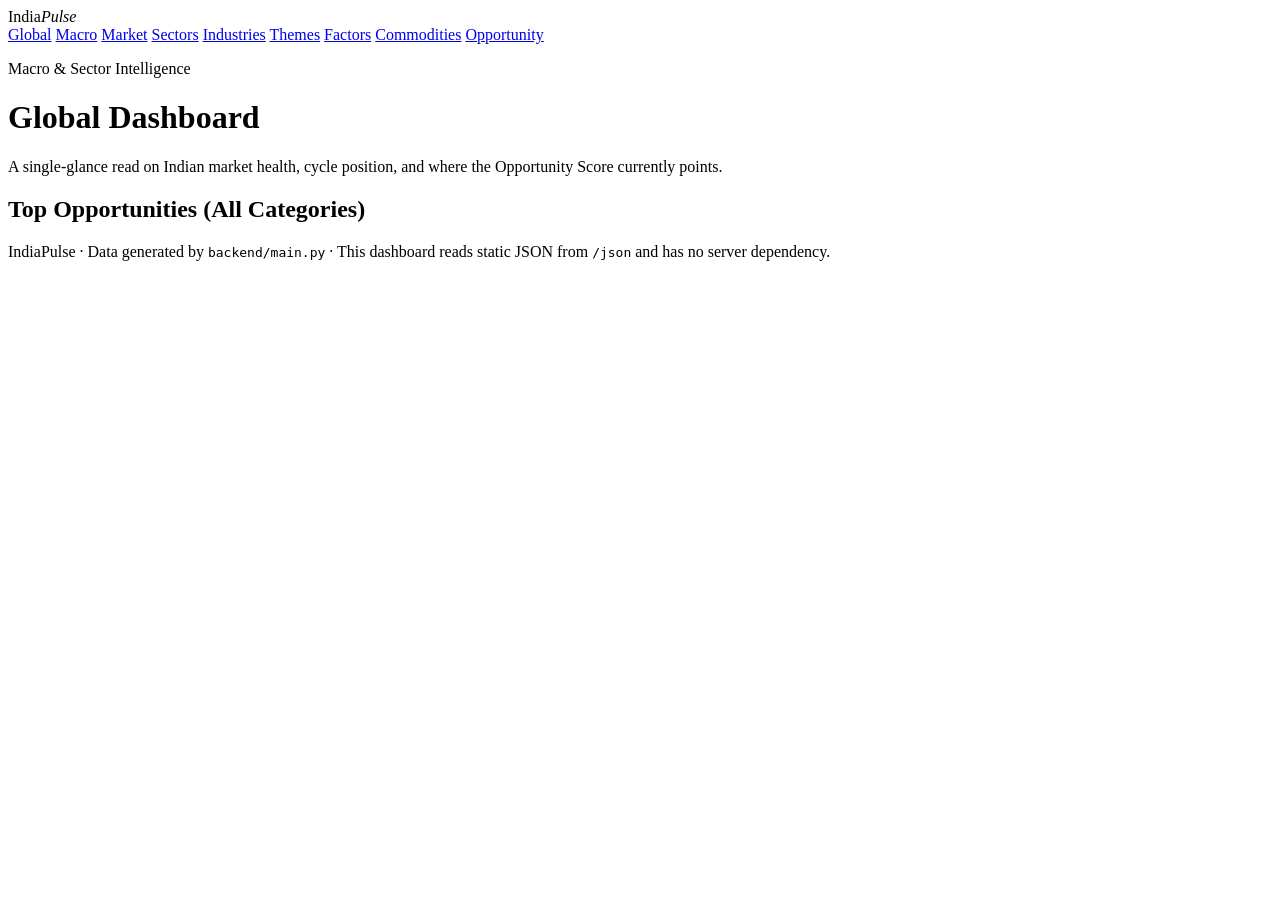
==== frontend/index.html @ 9f11326e "Add files via upload" ====
<!DOCTYPE html>
<html lang="en">
<head>
<meta charset="UTF-8" />
<meta name="viewport" content="width=device-width, initial-scale=1.0" />
<title>IndiaPulse — Global Dashboard</title>
<link rel="preconnect" href="https://fonts.googleapis.com">
<link href="https://fonts.googleapis.com/css2?family=Fraunces:wght@500;600&family=Inter:wght@400;500;600&family=IBM+Plex+Mono:wght@400;500&display=swap" rel="stylesheet">
<link rel="stylesheet" href="assets/style.css" />
</head>
<body>
  <nav class="ip-nav">
    <div class="brand">India<em>Pulse</em></div>
    <div class="ip-nav-links">
      <a href="index.html" class="active">Global</a>
      <a href="macro/macro.html">Macro</a>
      <a href="markets/broad-market.html">Market</a>
      <a href="markets/sectors.html">Sectors</a>
      <a href="markets/industries.html">Industries</a>
      <a href="markets/themes.html">Themes</a>
      <a href="markets/factors.html">Factors</a>
      <a href="commodities/commodities.html">Commodities</a>
      <a href="analytics/compare.html">Opportunity</a>
    </div>
  </nav>

  <div class="ip-shell">
    <p class="ip-eyebrow">Macro &amp; Sector Intelligence</p>
    <h1 class="ip-title">Global Dashboard</h1>
    <p class="ip-subtitle">A single-glance read on Indian market health, cycle position, and where the Opportunity Score currently points.</p>

    <div class="ip-grid" id="summary-cards"></div>

    <div class="ip-panel">
      <h2>Top Opportunities (All Categories)</h2>
      <div id="opportunity-table"></div>
    </div>

    <div class="ip-footer">
      IndiaPulse · Data generated by <code>backend/main.py</code> · This dashboard reads static JSON from <code>/json</code> and has no server dependency.
    </div>
  </div>

<script src="assets/ip.js"></script>
<script>
(async function () {
  const cardsEl = document.getElementById("summary-cards");
  const tableEl = document.getElementById("opportunity-table");
  try {
    const opp = await IP.loadCategory("opportunity", { depth: 1 });
    const rows = opp.ranking || [];

    const bullish = rows.filter(r => r.trend === "Bullish").length;
    const avgOpp = rows.length ? (rows.reduce((a, r) => a + (r.opportunity_score ?? 0), 0) / rows.length).toFixed(1) : "—";
    const strongSeason = rows.filter(r => r.seasonality === "Seasonally Strong").length;
    const top = rows[0];

    cardsEl.innerHTML = `
      <div class="ip-card"><div class="label">Universe Tracked</div><div class="value">${rows.length}</div></div>
      <div class="ip-card"><div class="label">Bullish Trend</div><div class="value">${bullish}/${rows.length}</div></div>
      <div class="ip-card"><div class="label">Avg Opportunity Score</div><div class="value">${avgOpp}</div></div>
      <div class="ip-card"><div class="label">Seasonally Strong</div><div class="value">${strongSeason}</div></div>
      <div class="ip-card"><div class="label">Top Opportunity</div><div class="value">${top?.symbol ?? "—"}</div><div class="sub">${top?.opportunity_score ?? ""}</div></div>
    `;

    IP.renderOpportunityTable(tableEl, rows, { limit: 15 });
  } catch (e) {
    IP.renderEmpty(cardsEl, "No data yet — run the backend pipeline: python -m backend.main --download");
    IP.renderEmpty(tableEl, String(e));
  }
})();
</script>
</body>
</html>
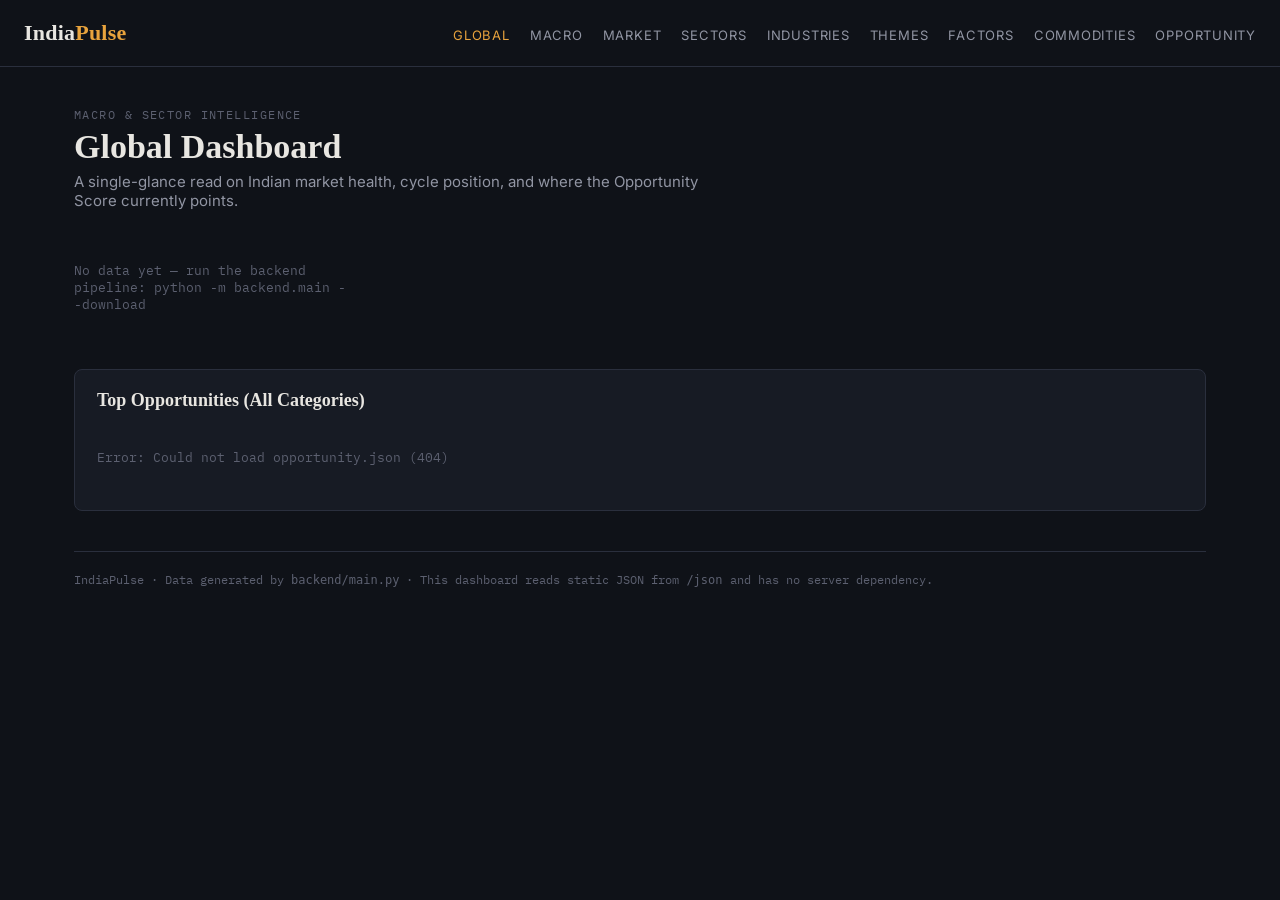
==== commit 9ce0669f: "Fix ip.js/style.css relative paths — one level too deep for markets/macro/commodities/analytics page" ====
--- a/frontend/index.html
+++ b/frontend/index.html
@@ -6,7 +6,7 @@
 <title>IndiaPulse — Global Dashboard</title>
 <link rel="preconnect" href="https://fonts.googleapis.com">
 <link href="https://fonts.googleapis.com/css2?family=Fraunces:wght@500;600&family=Inter:wght@400;500;600&family=IBM+Plex+Mono:wght@400;500&display=swap" rel="stylesheet">
-<link rel="stylesheet" href="assets/style.css" />
+<link rel="stylesheet" href="style.css" />
 </head>
 <body>
   <nav class="ip-nav">
@@ -41,7 +41,7 @@
     </div>
   </div>
 
-<script src="assets/ip.js"></script>
+<script src="ip.js"></script>
 <script>
 (async function () {
   const cardsEl = document.getElementById("summary-cards");
--- a/frontend/style.css
+++ b/frontend/style.css
@@ -0,0 +1,223 @@
+/* ==========================================================================
+   IndiaPulse — shared dashboard styling
+   Palette: deep indigo-charcoal base, marigold + jade accents
+   (a nod to Indian markets without leaning on flag cliché)
+   ========================================================================== */
+
+:root {
+  --bg: #0F1218;
+  --bg-panel: #171B24;
+  --bg-panel-raised: #1E2330;
+  --border: #2A2F3D;
+  --text: #E8E6E1;
+  --text-dim: #9195A3;
+  --text-faint: #5C6070;
+
+  --marigold: #E8A33D;
+  --jade: #3FB68B;
+  --rose: #D9615A;
+  --azure: #5B8DEF;
+
+  --font-display: "Fraunces", "Georgia", serif;
+  --font-body: "Inter", -apple-system, BlinkMacSystemFont, "Segoe UI", sans-serif;
+  --font-mono: "IBM Plex Mono", "SFMono-Regular", Consolas, monospace;
+}
+
+* { box-sizing: border-box; }
+
+html, body {
+  margin: 0;
+  padding: 0;
+  background: var(--bg);
+  color: var(--text);
+  font-family: var(--font-body);
+  -webkit-font-smoothing: antialiased;
+}
+
+a { color: inherit; }
+
+.ip-shell {
+  max-width: 1180px;
+  margin: 0 auto;
+  padding: 32px 24px 80px;
+}
+
+.ip-nav {
+  display: flex;
+  align-items: baseline;
+  justify-content: space-between;
+  flex-wrap: wrap;
+  gap: 16px;
+  padding: 20px 24px;
+  border-bottom: 1px solid var(--border);
+  margin-bottom: 8px;
+}
+
+.ip-nav .brand {
+  font-family: var(--font-display);
+  font-size: 22px;
+  letter-spacing: 0.01em;
+  font-weight: 600;
+}
+.ip-nav .brand em {
+  font-style: normal;
+  color: var(--marigold);
+}
+
+.ip-nav-links {
+  display: flex;
+  gap: 20px;
+  flex-wrap: wrap;
+  font-size: 13px;
+  color: var(--text-dim);
+  text-transform: uppercase;
+  letter-spacing: 0.06em;
+}
+.ip-nav-links a { text-decoration: none; }
+.ip-nav-links a:hover, .ip-nav-links a.active { color: var(--marigold); }
+
+.ip-eyebrow {
+  font-family: var(--font-mono);
+  font-size: 12px;
+  letter-spacing: 0.12em;
+  text-transform: uppercase;
+  color: var(--text-faint);
+  margin: 0 0 6px;
+}
+
+.ip-title {
+  font-family: var(--font-display);
+  font-size: 34px;
+  margin: 0 0 6px;
+  font-weight: 600;
+}
+
+.ip-subtitle {
+  color: var(--text-dim);
+  font-size: 15px;
+  margin: 0 0 28px;
+  max-width: 640px;
+}
+
+.ip-grid {
+  display: grid;
+  grid-template-columns: repeat(auto-fill, minmax(220px, 1fr));
+  gap: 14px;
+  margin-bottom: 32px;
+}
+
+.ip-card {
+  background: var(--bg-panel);
+  border: 1px solid var(--border);
+  border-radius: 6px;
+  padding: 16px 18px;
+}
+
+.ip-card .label {
+  font-size: 11px;
+  text-transform: uppercase;
+  letter-spacing: 0.08em;
+  color: var(--text-faint);
+  margin-bottom: 8px;
+}
+
+.ip-card .value {
+  font-family: var(--font-mono);
+  font-size: 22px;
+  font-weight: 600;
+}
+
+.ip-card .sub {
+  font-size: 12px;
+  color: var(--text-dim);
+  margin-top: 4px;
+}
+
+.tag {
+  display: inline-block;
+  padding: 2px 8px;
+  border-radius: 3px;
+  font-size: 11px;
+  font-family: var(--font-mono);
+  text-transform: uppercase;
+  letter-spacing: 0.04em;
+}
+.tag.bullish, .tag.strong, .tag.low-risk, .tag.high { background: rgba(63,182,139,0.15); color: var(--jade); }
+.tag.bearish, .tag.weak, .tag.high-risk, .tag.low { background: rgba(217,97,90,0.15); color: var(--rose); }
+.tag.neutral, .tag.moderate, .tag.moderate-risk { background: rgba(232,163,61,0.15); color: var(--marigold); }
+.tag.nodata { background: rgba(255,255,255,0.05); color: var(--text-faint); }
+
+table.ip-table {
+  width: 100%;
+  border-collapse: collapse;
+  font-size: 13px;
+}
+.ip-table th {
+  text-align: left;
+  font-size: 11px;
+  text-transform: uppercase;
+  letter-spacing: 0.06em;
+  color: var(--text-faint);
+  border-bottom: 1px solid var(--border);
+  padding: 10px 12px;
+  font-weight: 500;
+}
+.ip-table td {
+  padding: 12px;
+  border-bottom: 1px solid var(--border);
+}
+.ip-table tr:hover td { background: var(--bg-panel-raised); }
+.ip-table .symbol { font-family: var(--font-mono); font-weight: 600; }
+.ip-table .num { font-family: var(--font-mono); text-align: right; }
+
+.ip-panel {
+  background: var(--bg-panel);
+  border: 1px solid var(--border);
+  border-radius: 8px;
+  padding: 20px 22px;
+  margin-bottom: 24px;
+}
+
+.ip-panel h2 {
+  font-family: var(--font-display);
+  font-size: 18px;
+  margin: 0 0 14px;
+  font-weight: 600;
+}
+
+.ip-empty {
+  color: var(--text-faint);
+  font-size: 13px;
+  font-family: var(--font-mono);
+  padding: 24px 0;
+}
+
+.ip-footer {
+  margin-top: 40px;
+  padding-top: 20px;
+  border-top: 1px solid var(--border);
+  font-size: 12px;
+  color: var(--text-faint);
+  font-family: var(--font-mono);
+}
+
+.rank-num {
+  font-family: var(--font-mono);
+  color: var(--text-faint);
+  width: 28px;
+}
+
+.score-bar-track {
+  background: var(--border);
+  border-radius: 3px;
+  height: 5px;
+  width: 80px;
+  overflow: hidden;
+  display: inline-block;
+  vertical-align: middle;
+  margin-right: 8px;
+}
+.score-bar-fill {
+  height: 100%;
+  background: var(--marigold);
+}
